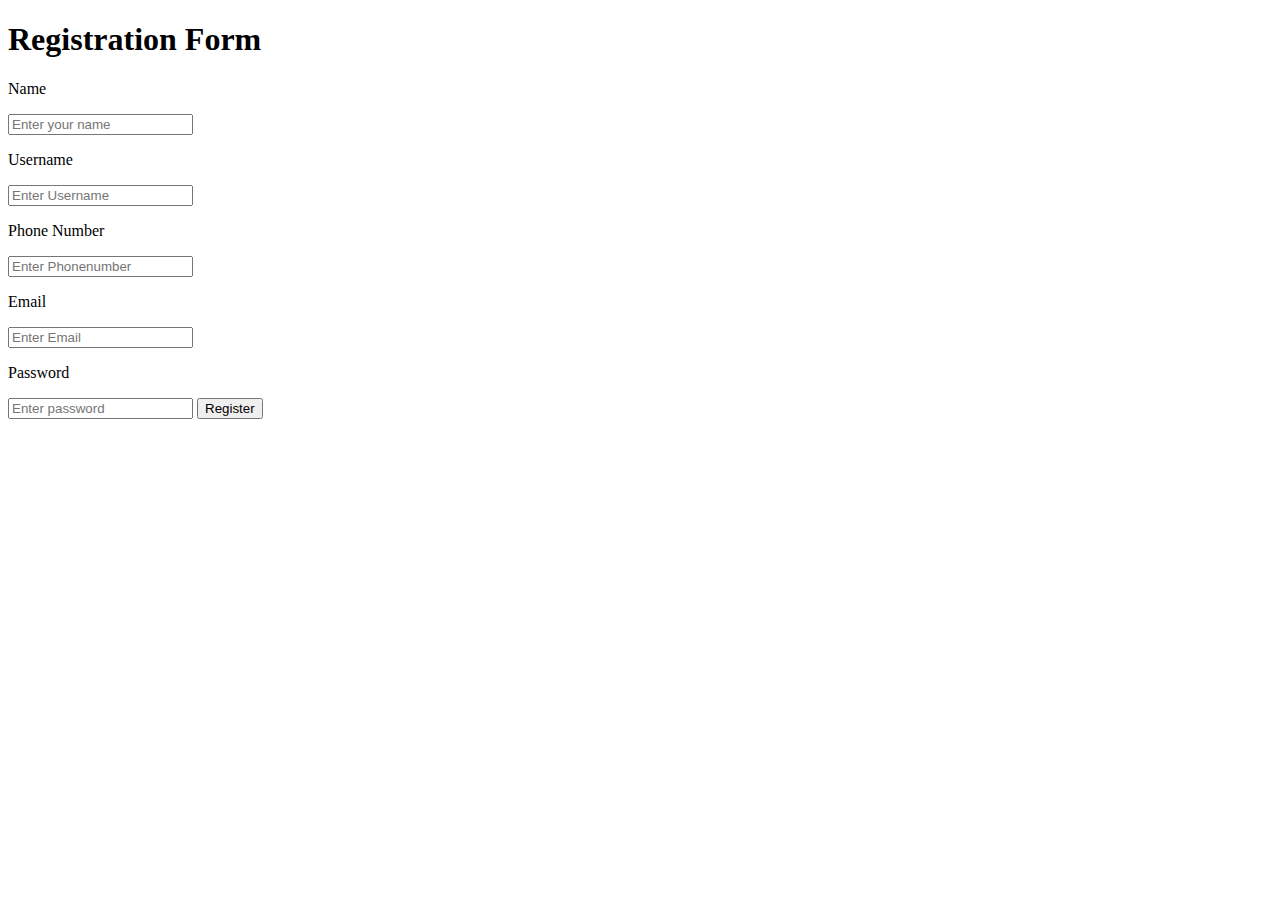
==== registration/registration.html @ 9126eaed "aboutus" ====
<!DOCTYPE html>
<html>
    <head>
        <title>Registration Form</title>
       
    </head>
    <body>
        <div class="Registration-form">
            <h1>Registration Form</h1>
            <form method="POST" action="registration.php">
                <p> Name</p>
                <input type="text" name="txttenantname" placeholder="Enter your name">
                <p>Username</p>
                <input type="text" name="txtusername" placeholder="Enter Username">
                <P>Phone Number</P>
                <input type="text" name="txtphonenumber" placeholder="Enter Phonenumber">
                <p>Email</p>
                <input type="email" name="txtemail" placeholder="Enter Email">
                <p>Password</p>
                <input type="password" name="txtpassword" placeholder="Enter password">
                <button type="submit">Register</button>
            </form>
        </div>
    </body>
</html>
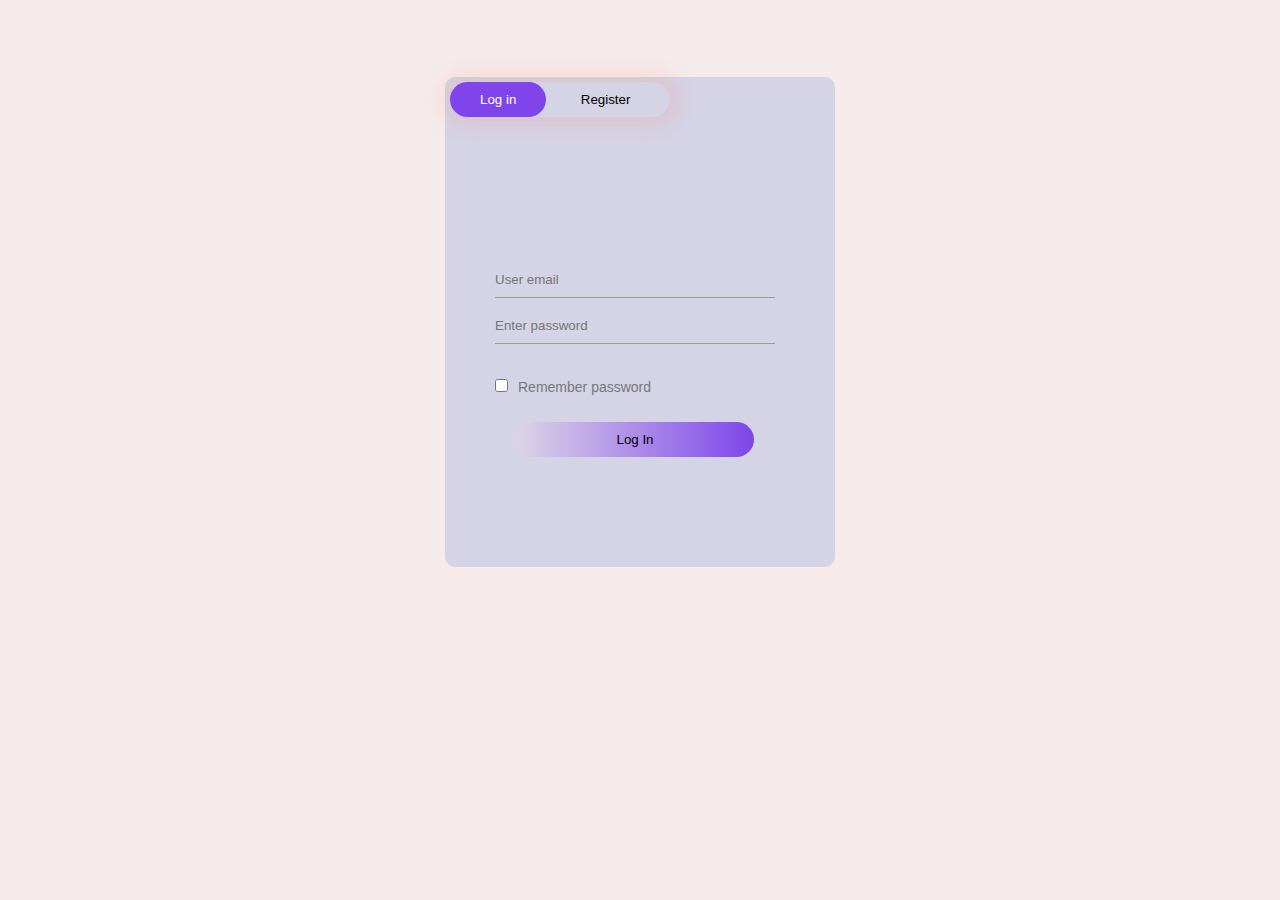
==== commit e630ec1e: "contact us" ====
--- a/registration/registration.html
+++ b/registration/registration.html
@@ -1,25 +1,61 @@
 <!DOCTYPE html>
-<html>
-    <head>
-        <title>Registration Form</title>
-       
-    </head>
-    <body>
-        <div class="Registration-form">
-            <h1>Registration Form</h1>
-            <form method="POST" action="registration.php">
-                <p> Name</p>
-                <input type="text" name="txttenantname" placeholder="Enter your name">
-                <p>Username</p>
-                <input type="text" name="txtusername" placeholder="Enter Username">
-                <P>Phone Number</P>
-                <input type="text" name="txtphonenumber" placeholder="Enter Phonenumber">
-                <p>Email</p>
-                <input type="email" name="txtemail" placeholder="Enter Email">
-                <p>Password</p>
-                <input type="password" name="txtpassword" placeholder="Enter password">
-                <button type="submit">Register</button>
-            </form>
-        </div>
-    </body>
+<html lang="en">
+<head>
+	<title>Login</title>
+	<link rel="stylesheet" href="../css/registration.css">
+	
+</head>
+<body>
+	<div class="hero">
+		<div class="form-box">
+			<div class="button-box">
+				<div id="btn"></div>
+				<button type="button" class="toggle-btn login-btn">Log in</button>
+
+				<button type="button" class="toggle-btn register-btn" >Register</button>
+				</div>
+				
+			
+			
+			<form method="POST" action="registration.php" id="login" class="input-group">
+				<input type="text" class="input-field"  placeholder="User email" required name="email">
+				<input type="password" class="input-field" placeholder="Enter password" required name="password">
+				<input type="checkbox" class="check-box"><span>Remember password</span>
+				<button type="submit" class="submit-btn">Log In</button>
+			</form>
+
+			<form  method="POST" action="registration.php" id="register" class="input-group">
+				<input type="text" class="input-field" placeholder="User name" required name="name">
+				<input type="email" class="input-field" placeholder="Input your Email" required name="email">
+			
+				<input type="password" class="input-field" placeholder="Enter password" required name="password">
+				<input type="checkbox" class="check-box">
+				<span>I agree to the Terms & conditions</span>
+				<button type="submit" class="submit-btn">Register</button>
+			</form>
+		</div>
+	</div>
+	<script>
+		const loginForm = document.getElementById("login");
+		const loginBtn = document.querySelector('.login-btn');
+		const registerForm = document.getElementById("register");
+		const registerBtn=document.querySelector('.register-btn');
+		const button = document.getElementById("btn");
+
+		loginBtn.addEventListener('click',()=>{
+			registerBtn.style="background:#fff;color:#7f45eb";
+			loginBtn.style="background:#7f45eb;color:#fff;border-radius: 30px;";
+			registerForm.style="display:none";
+			loginForm.style="display:block";
+		});
+
+		registerBtn.addEventListener('click',()=>{
+			registerBtn.style="background:#7f45eb;border-radius: 30px;color:#fff;";
+			loginBtn.style="background:#fff;color:#7f45eb";
+			registerForm.style="display:block";
+			loginForm.style="display:none";
+		});
+
+	</script>
+</body>
 </html>--- a/css/registration.css
+++ b/css/registration.css
@@ -0,0 +1,106 @@
+*{
+	margin: 0;
+	padding: 0;
+	font-family: sans-serif;
+}
+.hero{
+	height: 100%;
+	width: 100%;
+	background: rgb(245, 235, 235);
+	background-size: cover;
+	background-position: center;
+	position: absolute;
+	
+}
+.form-box{
+	width: 380px;
+	height: 480px;
+	position: relative;
+	margin: 6% auto;
+	background:rgb(213, 211, 230) ;
+	padding: 5px;
+	border-radius: 10px;
+}
+.button-box{
+	width: 220px;
+	position: 35px auto;
+	position: relative;
+	box-shadow: 0 0 20px 9px #ff61241f;
+	border-radius: 30px;
+}
+.toggle-btn{
+	padding: 10px 30px;
+	cursor: pointer;
+	background: transparent;
+	border: 0;
+	outline: none;
+	position: relative;
+}
+#btn{
+	top: 0;
+	left: 0;
+	position: absolute;
+	width: 110px;
+	height: 100%;
+	border-radius: 30px;
+	transition: .5s;
+}
+.social-icons{
+	margin: 30px auto;
+	text-align: center;
+}
+.social-icons img{
+	width: 30px;
+	margin: 0 12px;
+	box-shadow: 0 0 20px 0 #7f7f7f3d;
+	cursor: pointer;
+	border-radius: 50%;
+}
+.input-group{
+	top: 180px;
+	position: absolute;
+	width: 280px;
+	transition: .5s;
+}
+.input-field{
+	width: 100%;
+	padding: 10px 0;
+	margin: 5px 0;
+	border-left: 0;
+	border-top: 0;
+	border-right: 0;
+	border-bottom: 1px solid #999;
+	outline: none;
+	background: transparent;
+}
+.submit-btn{
+	width: 85%;
+	padding: 10px 30px;
+	cursor: pointer;
+	display: block;
+	margin: auto;
+	background: linear-gradient(to right, #dbd5e6, #7f45eb);
+	border: 0;
+	outline: none;
+	border-radius: 30px;
+}
+.check-box{
+	margin: 30px 10px 30px 0;
+}
+span{
+	color: #777;
+	font-size: 14px;
+	bottom: absolute;
+}
+.login-btn{
+	background:#7f45eb;
+	color:#fff;
+	border-radius: 30px;
+}
+#login{
+	left: 50px;
+}
+#register{
+	left: 50px;
+	display: none;
+}